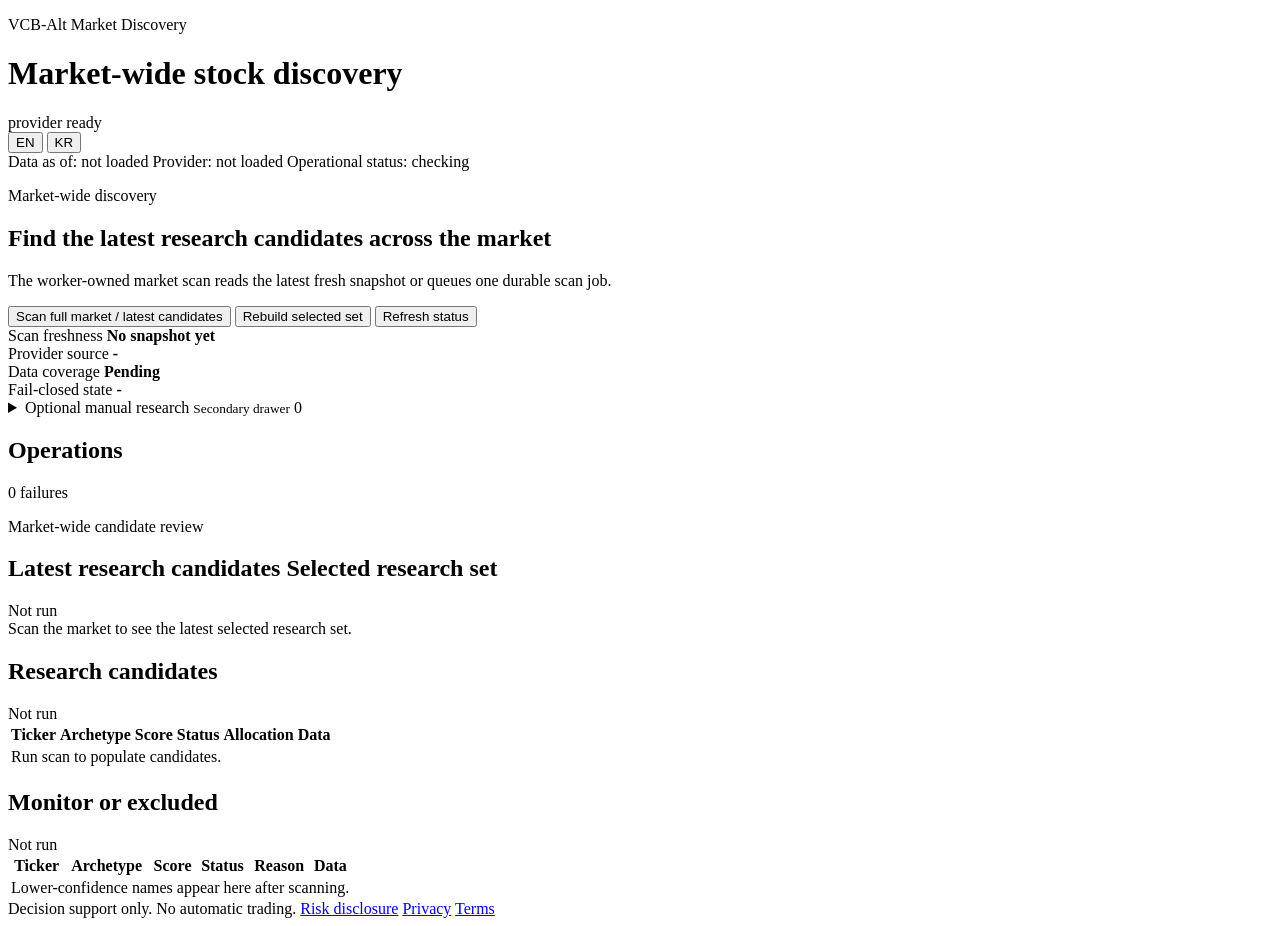
==== vcb_alt/web_assets/index.html @ 9ba1e35f "Land 2026-06-10 production hardening and web_assets extraction Baseline commit for the uncommitted w" ====
<!doctype html>
<html lang="en">
<head>
  <meta charset="utf-8">
  <meta name="viewport" content="width=device-width, initial-scale=1">
  <title>VCB-Alt Market Discovery</title>
  <link rel="stylesheet" href="/assets/app.css">
</head>
<body>
  <main class="app-shell">
    <header class="topbar" aria-label="Application header">
      <div>
        <p class="eyebrow">VCB-Alt Market Discovery</p>
        <h1 data-i18n="dashboard_title">Market-wide stock discovery</h1>
      </div>
      <div class="status-strip">
        <span id="provider">provider</span>
        <span id="runtime">ready</span>
        <div class="language-toggle" aria-label="Language">
          <button type="button" class="secondary lang-button" data-lang-option="en">EN</button>
          <button type="button" class="secondary lang-button" data-lang-option="ko">KR</button>
        </div>
      </div>
    </header>

    <section class="metadata-bar" aria-label="Data status">
      <span id="data-as-of" data-i18n="data_not_loaded">Data as of: not loaded</span>
      <span id="data-source" data-i18n="provider_not_loaded">Provider: not loaded</span>
      <span id="ops-state" class="status-dot good" data-i18n="ops_checking">Operational status: checking</span>
    </section>

    <section class="discovery-hero" aria-label="Market-wide discovery">
      <div class="hero-copy">
        <p class="eyebrow" data-i18n="discovery_primary_label">Market-wide discovery</p>
        <h2 data-i18n="discovery_primary_title">Find the latest research candidates across the market</h2>
        <p data-i18n="discovery_primary_help">
          The worker-owned market scan reads the latest fresh snapshot or queues one durable scan job.
        </p>
      </div>
      <div class="hero-actions">
        <button id="scan-button" class="primary-cta" type="button" data-i18n="run_scan">
          Scan full market / latest candidates
        </button>
        <button id="select-button" class="secondary" type="button" data-i18n="select_final">
          Rebuild selected set
        </button>
        <button id="refresh-button" class="secondary" type="button" data-i18n="refresh">Refresh status</button>
      </div>
    </section>

    <section class="discovery-summary" aria-label="Market scan status">
      <article class="summary-card">
        <span data-i18n="scan_freshness">Scan freshness</span>
        <strong id="scan-freshness" data-i18n="no_snapshot_yet">No snapshot yet</strong>
      </article>
      <article class="summary-card">
        <span data-i18n="provider_source">Provider source</span>
        <strong id="provider-source">-</strong>
      </article>
      <article class="summary-card">
        <span data-i18n="data_coverage">Data coverage</span>
        <strong id="coverage-state" data-i18n="coverage_pending">Pending</strong>
      </article>
      <article class="summary-card">
        <span data-i18n="fail_closed">Fail-closed state</span>
        <strong id="fail-closed-state">-</strong>
      </article>
    </section>

    <section id="notice" class="notice" hidden></section>

    <div class="workspace">
      <aside class="sidebar" aria-label="Secondary research and operations">
        <details class="panel watchlist-panel secondary-research-panel">
          <summary class="panel-head">
            <span>
              <span data-i18n="watchlist">Optional manual research</span>
              <small data-i18n="watchlist_drawer_label">Secondary drawer</small>
            </span>
            <span id="watchlist-count">0</span>
          </summary>
          <p class="panel-note" data-i18n="watchlist_help">
            Optional watchlist notes are separate from the market-wide discovery result and never seed candidate output automatically.
          </p>
          <button id="starter-research-button" class="secondary starter-helper" type="button" data-i18n="starter_research">
            Add optional starter research list
          </button>
          <form id="add-form" class="ticker-form">
            <label for="ticker-input" data-i18n="add_tickers">Add research tickers</label>
            <input id="ticker-input" name="tickers" autocomplete="off" placeholder="PLTR MSTR VST">
            <button type="submit" class="secondary" data-i18n="add">Add</button>
          </form>
          <div id="watchlist" class="watchlist"></div>
        </details>

        <section class="panel ops-panel">
          <div class="panel-head">
            <h2 data-i18n="operations">Operations</h2>
            <span id="failure-count">0 failures</span>
          </div>
          <div id="readiness" class="readiness"></div>
          <div id="failures" class="ops-list"></div>
        </section>
      </aside>

      <section class="decision-area">
        <div class="section-head">
          <div>
            <p class="eyebrow" data-i18n="decision_first">Market-wide candidate review</p>
            <h2>
              <span data-i18n="entry_candidates">Latest research candidates</span>
              <span data-i18n="final_selection">Selected research set</span>
            </h2>
          </div>
          <span id="selection-meta" class="pill">Not run</span>
        </div>

        <section id="selection" class="candidate-grid" aria-label="Final selection">
          <div class="empty-state" data-i18n="run_selection_empty">Scan the market to see the latest selected research set.</div>
        </section>

        <section class="panel scan-panel">
          <div class="panel-head">
            <h2 data-i18n="actionable_setups">Research candidates</h2>
            <span id="actionable-meta">Not run</span>
          </div>
          <div class="table-wrap">
            <table>
              <thead>
                <tr>
                  <th data-i18n="ticker">Ticker</th>
                  <th data-i18n="archetype">Archetype</th>
                  <th data-i18n="score">Score</th>
                  <th data-i18n="status">Status</th>
                  <th data-i18n="allocation">Allocation</th>
                  <th data-i18n="data">Data</th>
                </tr>
              </thead>
              <tbody id="actionable-body">
                <tr><td colspan="6" class="empty-state" data-i18n="run_scan_empty">Run scan to populate candidates.</td></tr>
              </tbody>
            </table>
          </div>
        </section>

        <section class="panel scan-panel muted-panel">
          <div class="panel-head">
            <h2 data-i18n="monitor_excluded">Monitor or excluded</h2>
            <span id="excluded-meta">Not run</span>
          </div>
          <div class="table-wrap">
            <table>
              <thead>
                <tr>
                  <th data-i18n="ticker">Ticker</th>
                  <th data-i18n="archetype">Archetype</th>
                  <th data-i18n="score">Score</th>
                  <th data-i18n="status">Status</th>
                  <th data-i18n="reason">Reason</th>
                  <th data-i18n="data">Data</th>
                </tr>
              </thead>
              <tbody id="excluded-body">
                <tr>
                  <td colspan="6" class="empty-state" data-i18n="lower_confidence_empty">
                    Lower-confidence names appear here after scanning.
                  </td>
                </tr>
              </tbody>
            </table>
          </div>
        </section>
      </section>
    </div>
    <footer class="legal-footer" aria-label="Legal and disclosure links">
      <span data-i18n="legal_notice">Decision support only. No automatic trading.</span>
      <a href="/risk-disclosure" data-i18n="risk_disclosure">Risk disclosure</a>
      <a href="/privacy" data-i18n="privacy">Privacy</a>
      <a href="/terms" data-i18n="terms">Terms</a>
    </footer>
  </main>
  <div id="detail-modal" class="modal" hidden>
    <section class="modal-panel" role="dialog" aria-modal="true" aria-labelledby="detail-title">
      <button id="detail-close" class="icon-button" type="button" aria-label="Close detail">x</button>
      <div id="detail-content"></div>
    </section>
  </div>
  <script src="/assets/app.js"></script>
</body>
</html>
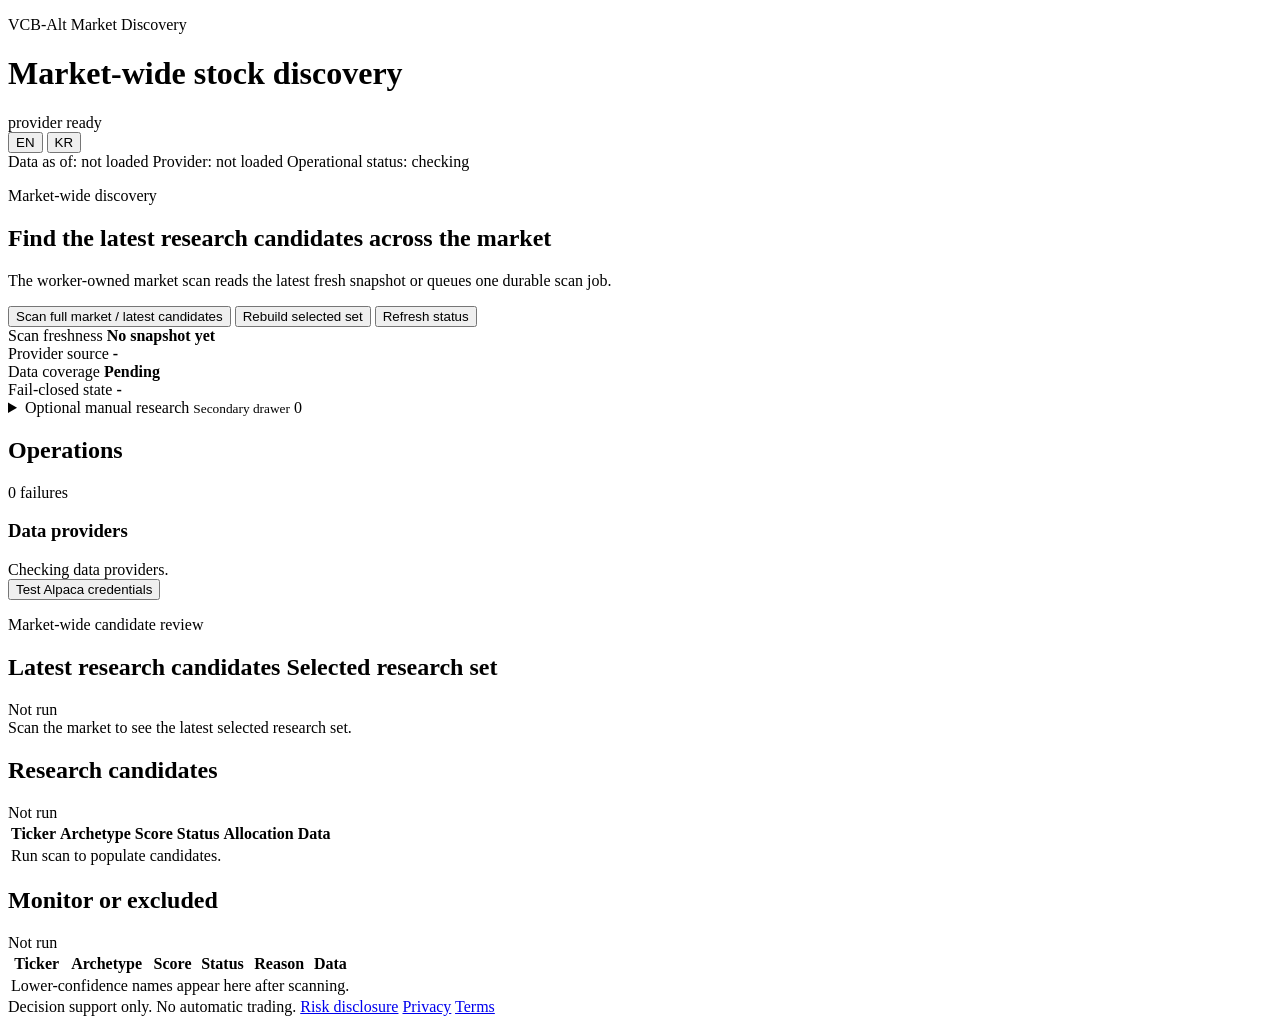
==== commit f0d617b1: "Show provider health and credential diagnostics in the operations panel The headline feature depends" ====
--- a/vcb_alt/web_assets/index.html
+++ b/vcb_alt/web_assets/index.html
@@ -99,6 +99,21 @@
             <span id="failure-count">0 failures</span>
           </div>
           <div id="readiness" class="readiness"></div>
+
+          <div class="provider-block">
+            <div class="provider-head">
+              <h3 data-i18n="data_providers">Data providers</h3>
+              <span id="provider-policy" class="pill"></span>
+            </div>
+            <div id="provider-health" class="provider-list">
+              <div class="empty-state" data-i18n="provider_health_loading">Checking data providers.</div>
+            </div>
+            <button id="alpaca-diagnostics-button" class="secondary" type="button" data-i18n="run_alpaca_diagnostics">
+              Test Alpaca credentials
+            </button>
+            <div id="alpaca-diagnostics" class="diagnostics" hidden></div>
+          </div>
+
           <div id="failures" class="ops-list"></div>
         </section>
       </aside>
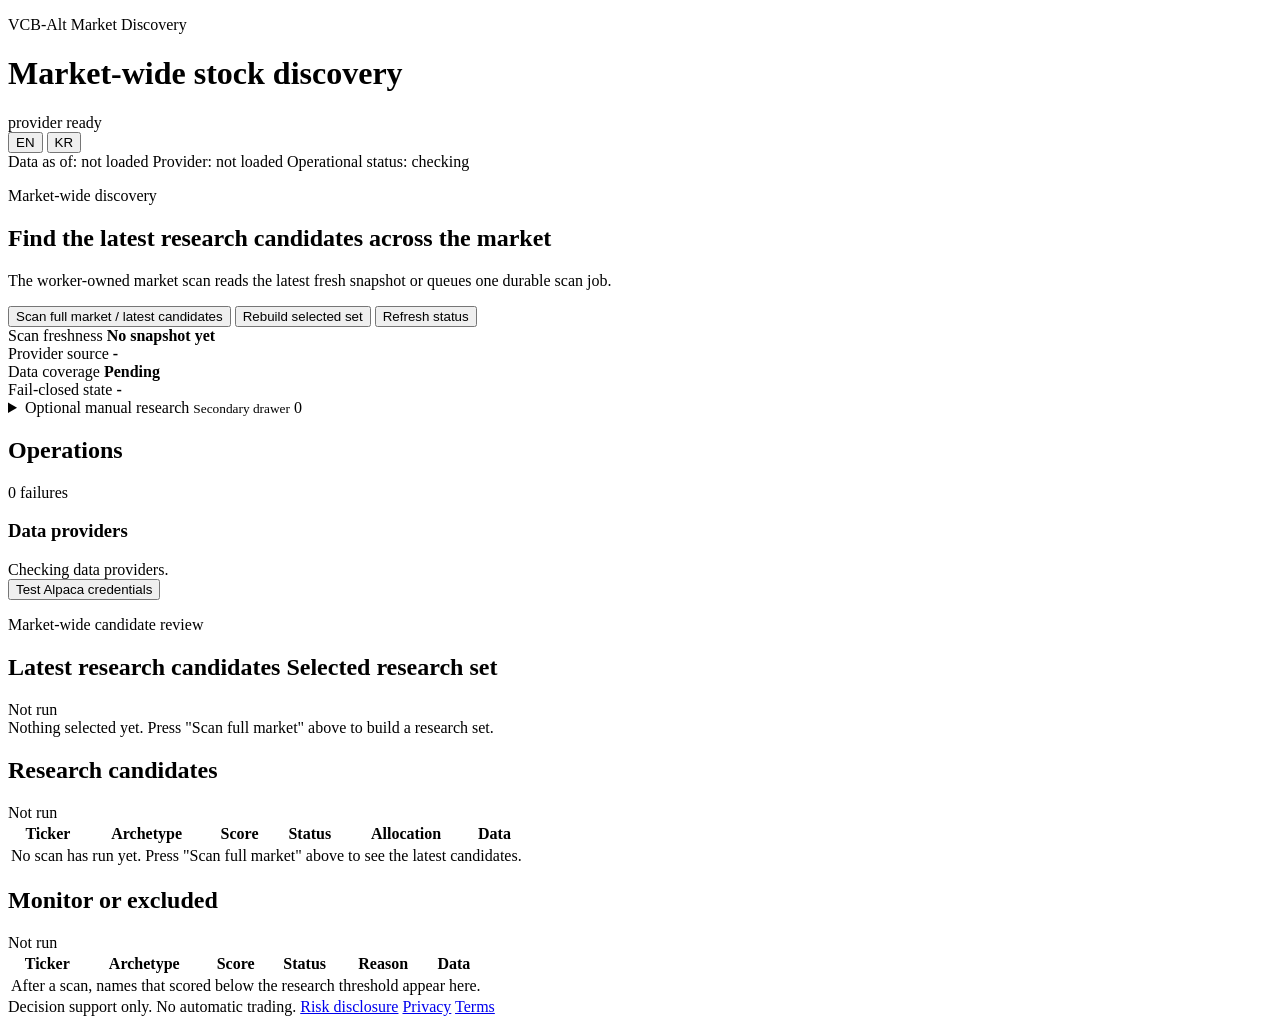
==== commit 39a5d831: "Polish empty states, scan loading, and keyboard accessibility Keyboard focus was invisible. Nothing " ====
--- a/vcb_alt/web_assets/index.html
+++ b/vcb_alt/web_assets/index.html
@@ -15,7 +15,7 @@
       </div>
       <div class="status-strip">
         <span id="provider">provider</span>
-        <span id="runtime">ready</span>
+        <span id="runtime" aria-live="polite">ready</span>
         <div class="language-toggle" aria-label="Language">
           <button type="button" class="secondary lang-button" data-lang-option="en">EN</button>
           <button type="button" class="secondary lang-button" data-lang-option="ko">KR</button>
@@ -67,7 +67,7 @@
       </article>
     </section>
 
-    <section id="notice" class="notice" hidden></section>
+    <section id="notice" class="notice" role="status" aria-live="polite" hidden></section>
 
     <div class="workspace">
       <aside class="sidebar" aria-label="Secondary research and operations">
@@ -131,7 +131,7 @@
         </div>
 
         <section id="selection" class="candidate-grid" aria-label="Final selection">
-          <div class="empty-state" data-i18n="run_selection_empty">Scan the market to see the latest selected research set.</div>
+          <div class="empty-state" data-i18n="run_selection_empty">Nothing selected yet. Press "Scan full market" above to build a research set.</div>
         </section>
 
         <section class="panel scan-panel">
@@ -152,7 +152,7 @@
                 </tr>
               </thead>
               <tbody id="actionable-body">
-                <tr><td colspan="6" class="empty-state" data-i18n="run_scan_empty">Run scan to populate candidates.</td></tr>
+                <tr><td colspan="6" class="empty-state" data-i18n="run_scan_empty">No scan has run yet. Press "Scan full market" above to see the latest candidates.</td></tr>
               </tbody>
             </table>
           </div>
@@ -178,7 +178,7 @@
               <tbody id="excluded-body">
                 <tr>
                   <td colspan="6" class="empty-state" data-i18n="lower_confidence_empty">
-                    Lower-confidence names appear here after scanning.
+                    After a scan, names that scored below the research threshold appear here.
                   </td>
                 </tr>
               </tbody>
@@ -194,12 +194,6 @@
       <a href="/terms" data-i18n="terms">Terms</a>
     </footer>
   </main>
-  <div id="detail-modal" class="modal" hidden>
-    <section class="modal-panel" role="dialog" aria-modal="true" aria-labelledby="detail-title">
-      <button id="detail-close" class="icon-button" type="button" aria-label="Close detail">x</button>
-      <div id="detail-content"></div>
-    </section>
-  </div>
   <script src="/assets/app.js"></script>
 </body>
 </html>
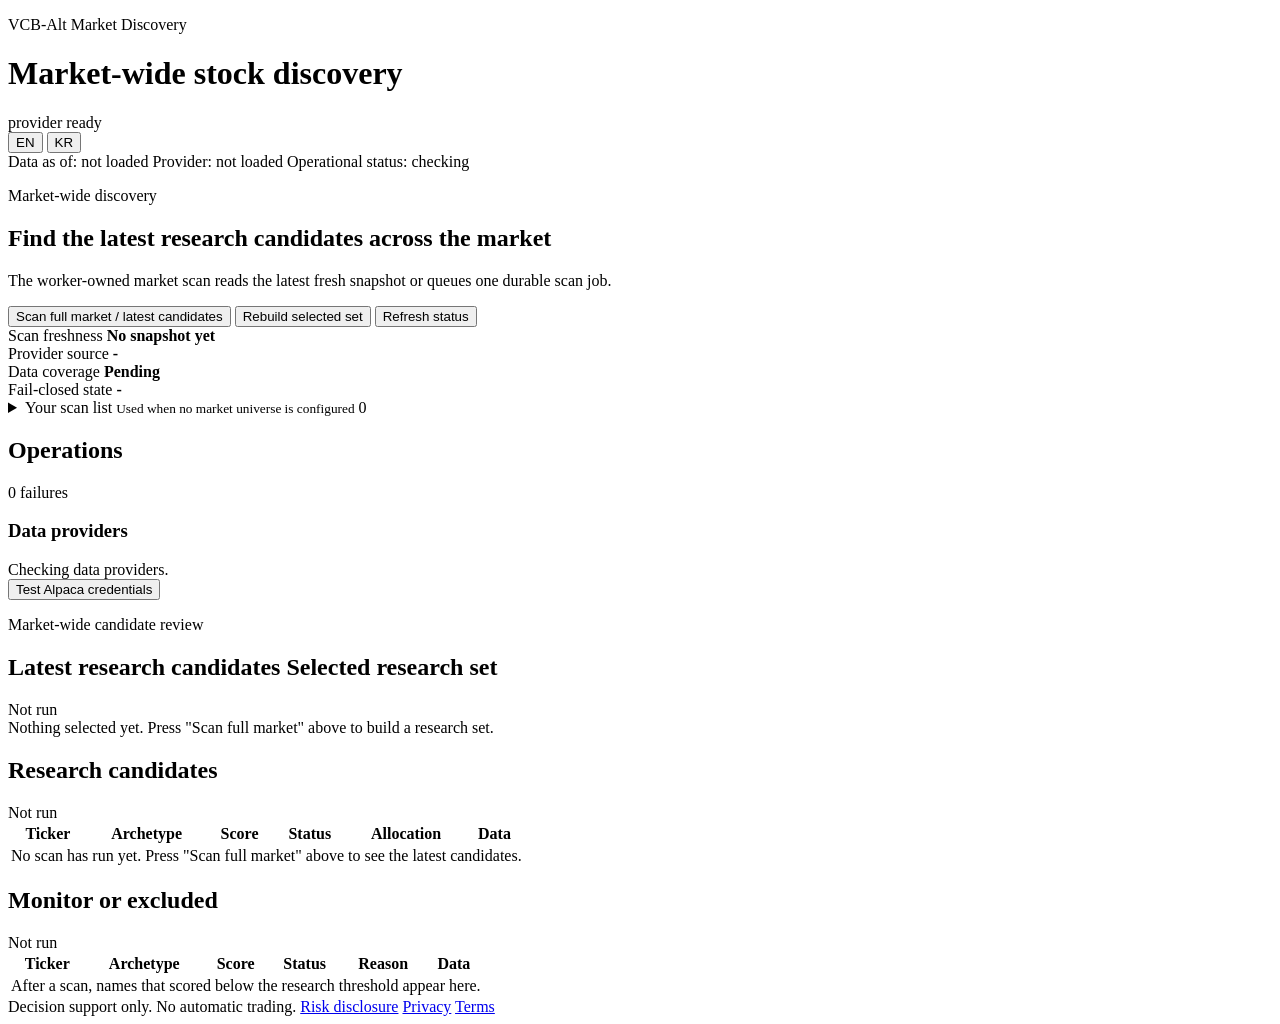
==== commit 114ea415: "Let the watchlist drive the scan, and stop rebuilding by rescanning Four user-facing problems found " ====
--- a/vcb_alt/web_assets/index.html
+++ b/vcb_alt/web_assets/index.html
@@ -74,13 +74,13 @@
         <details class="panel watchlist-panel secondary-research-panel">
           <summary class="panel-head">
             <span>
-              <span data-i18n="watchlist">Optional manual research</span>
-              <small data-i18n="watchlist_drawer_label">Secondary drawer</small>
+              <span data-i18n="watchlist">Your scan list</span>
+              <small data-i18n="watchlist_drawer_label">Used when no market universe is configured</small>
             </span>
             <span id="watchlist-count">0</span>
           </summary>
           <p class="panel-note" data-i18n="watchlist_help">
-            Optional watchlist notes are separate from the market-wide discovery result and never seed candidate output automatically.
+            Tickers added here are scanned when no Alpaca universe or operator CSV is configured, so this is how you choose what the scan looks at.
           </p>
           <button id="starter-research-button" class="secondary starter-helper" type="button" data-i18n="starter_research">
             Add optional starter research list
